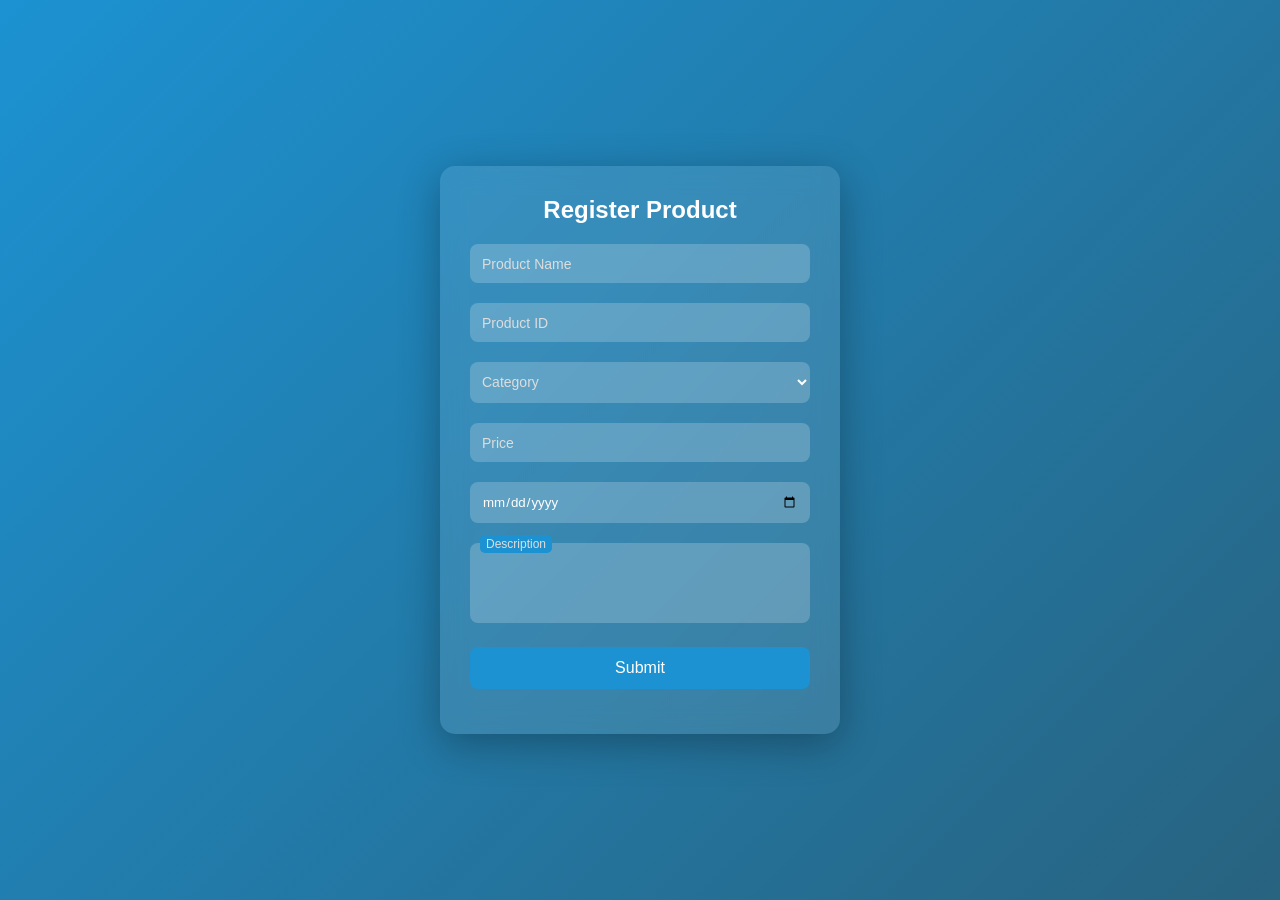
==== bruno-form/index.html @ a1af7625 "product registration" ====
<!DOCTYPE html>
<html lang="en">
<head>
    <meta charset="UTF-8">
    <meta name="viewport" content="width=device-width, initial-scale=1.0">
    <title>Product Registration</title>
    <link rel="stylesheet" href="styles.css">
</head>
<body>

<div class="container">
    <form id="productForm" class="form">
        <h2>Register Product</h2>

        <div class="input-group">
            <input type="text" id="name" required>
            <label>Product Name</label>
        </div>

        <div class="input-group">
            <input type="text" id="id" required>
            <label>Product ID</label>
        </div>

        <div class="input-group">
            <select id="category" required>
                <option value=""></option>
                <option>Electronics</option>
                <option>Clothing</option>
                <option>Food</option>
                <option>Other</option>
            </select>
            <label>Category</label>
        </div>

        <div class="input-group">
            <input type="number" id="price" required>
            <label>Price</label>
        </div>

        <div class="input-group">
            <input type="date" id="date" required>
            <label class="active"></label>
        </div>

        <div class="input-group">
            <textarea id="description"></textarea>
            <label>Description</label>
        </div>

        <button type="submit">Submit</button>
        <p id="successMsg"></p>
    </form>
</div>

<script src="script.js"></script>
</body>
</html>
---- bruno-form/styles.css ----
* {
    margin: 0;
    padding: 0;
    box-sizing: border-box;
    font-family: "Segoe UI", sans-serif;
}

body {
    height: 100vh;
    background: linear-gradient(-45deg, #0f2027, #203a43, #2c5364, #1c92d2);
    background-size: 400% 400%;
    animation: gradientMove 10s ease infinite;
    display: flex;
    justify-content: center;
    align-items: center;
}

/* Background animation */
@keyframes gradientMove {
    0% { background-position: 0% }
    50% { background-position: 100% }
    100% { background-position: 0% }
}

.container {
    width: 100%;
    max-width: 400px;
}

.form {
    background: rgba(255, 255, 255, 0.1);
    backdrop-filter: blur(12px);
    padding: 30px;
    border-radius: 15px;
    color: #fff;
    box-shadow: 0 10px 40px rgba(0,0,0,0.3);
    animation: fadeIn 1s ease;
}

@keyframes fadeIn {
    from { opacity: 0; transform: translateY(20px);}
    to { opacity: 1; transform: translateY(0);}
}

.form h2 {
    text-align: center;
    margin-bottom: 20px;
}

/* Floating inputs */
.input-group {
    position: relative;
    margin-bottom: 20px;
}

.input-group input,
.input-group select,
.input-group textarea {
    width: 100%;
    padding: 12px;
    border: none;
    outline: none;
    border-radius: 8px;
    background: rgba(255,255,255,0.2);
    color: #fff;
}

.input-group textarea {
    resize: none;
    height: 80px;
}

.input-group label {
    position: absolute;
    left: 12px;
    top: 12px;
    font-size: 14px;
    color: #ddd;
    transition: 0.3s;
    pointer-events: none;
}

/* Float effect */
.input-group input:focus + label,
.input-group input:valid + label,
.input-group textarea:focus + label,
.input-group textarea:valid + label,
.input-group select:focus + label,
.input-group select:valid + label {
    top: -8px;
    left: 10px;
    font-size: 12px;
    background: #1c92d2;
    padding: 2px 6px;
    border-radius: 5px;
}

button {
    width: 100%;
    padding: 12px;
    border: none;
    background: #1c92d2;
    color: white;
    border-radius: 8px;
    font-size: 16px;
    cursor: pointer;
    transition: 0.3s;
}

button:hover {
    transform: scale(1.05);
    background: #0f2027;
}

#successMsg {
    text-align: center;
    margin-top: 15px;
    color: #00ffcc;
    font-size: 14px;
}
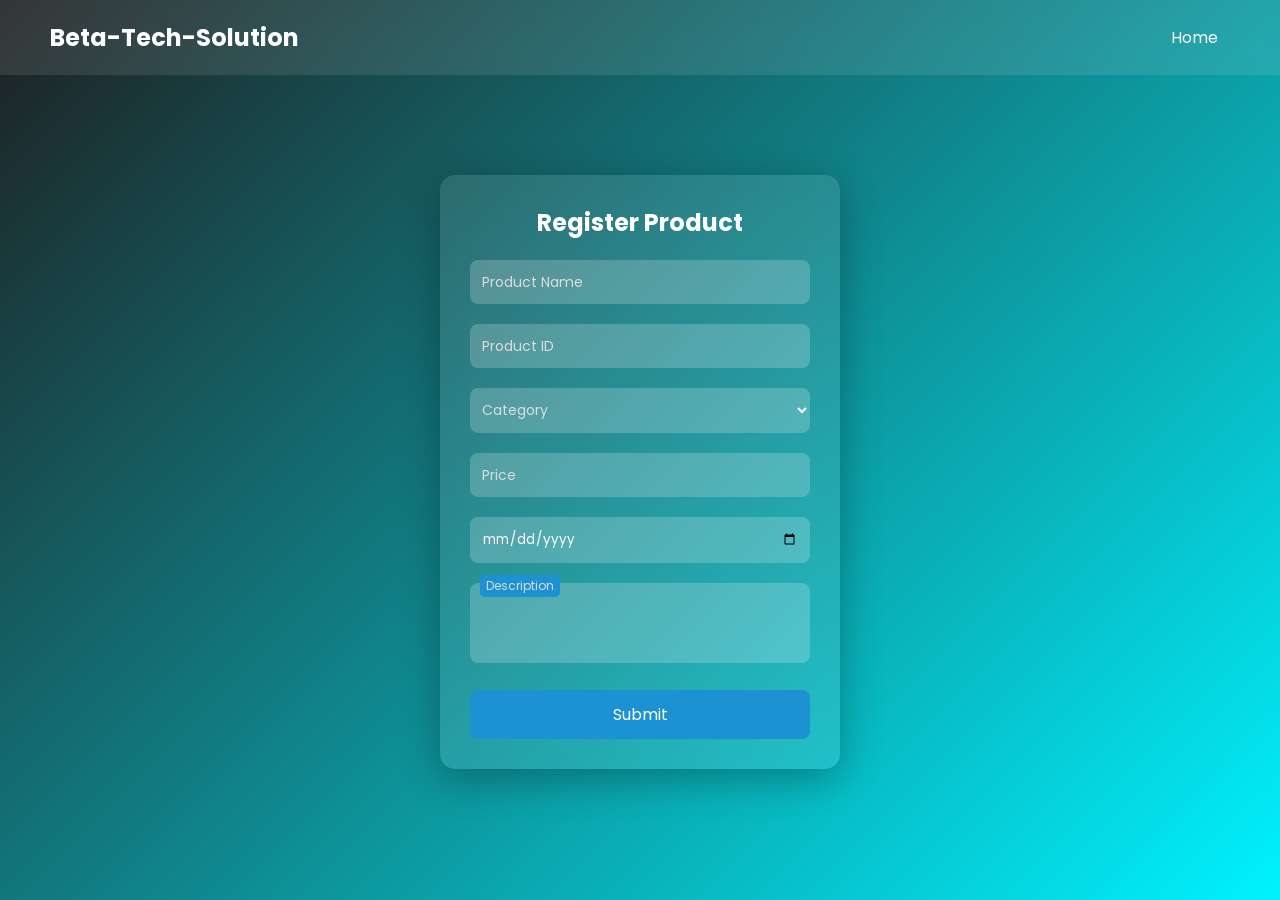
==== commit 38f026d8: "linked pages exept feedback" ====
--- a/bruno-form/index.html
+++ b/bruno-form/index.html
@@ -4,9 +4,17 @@
     <meta charset="UTF-8">
     <meta name="viewport" content="width=device-width, initial-scale=1.0">
     <title>Product Registration</title>
+    <link href="https://fonts.googleapis.com/css2?family=Poppins:wght@300;500;700&display=swap" rel="stylesheet">
     <link rel="stylesheet" href="styles.css">
 </head>
 <body>
+
+<nav>
+    <h2>Beta-Tech-Solution</h2>
+    <ul>
+        <li><a href="../index.html">Home</a></li>
+    </ul>
+</nav>
 
 <div class="container">
     <form id="productForm" class="form">
--- a/bruno-form/styles.css
+++ b/bruno-form/styles.css
@@ -2,17 +2,45 @@
     margin: 0;
     padding: 0;
     box-sizing: border-box;
-    font-family: "Segoe UI", sans-serif;
+    font-family: "Poppins", sans-serif;
 }
 
 body {
-    height: 100vh;
-    background: linear-gradient(-45deg, #0f2027, #203a43, #2c5364, #1c92d2);
-    background-size: 400% 400%;
-    animation: gradientMove 10s ease infinite;
+    background: linear-gradient(135deg, #1e1f20, #00f2fe);
+    color: white;
+    min-height: 100vh;
+}
+
+/* NAVBAR */
+nav {
     display: flex;
-    justify-content: center;
+    justify-content: space-between;
     align-items: center;
+    padding: 20px 50px;
+    background: rgba(255,255,255,0.1);
+    backdrop-filter: blur(10px);
+}
+
+nav h2 {
+    font-weight: 700;
+}
+
+nav ul {
+    list-style: none;
+    display: flex;
+    gap: 20px;
+}
+
+nav a {
+    text-decoration: none;
+    color: white;
+    padding: 8px 12px;
+    border-radius: 6px;
+    transition: 0.3s;
+}
+
+nav a:hover {
+    background: rgba(255,255,255,0.2);
 }
 
 /* Background animation */
@@ -25,6 +53,8 @@
 .container {
     width: 100%;
     max-width: 400px;
+    margin: 0 auto;
+    padding-top: 100px; /* to account for nav */
 }
 
 .form {
@@ -112,9 +142,19 @@
     background: #0f2027;
 }
 
-#successMsg {
-    text-align: center;
-    margin-top: 15px;
-    color: #00ffcc;
-    font-size: 14px;
+/* RESPONSIVE */
+@media(max-width: 600px) {
+    nav {
+        flex-direction: column;
+        gap: 10px;
+    }
+
+    nav ul {
+        flex-wrap: wrap;
+        justify-content: center;
+    }
+
+    .container {
+        padding-top: 150px;
+    }
 }
